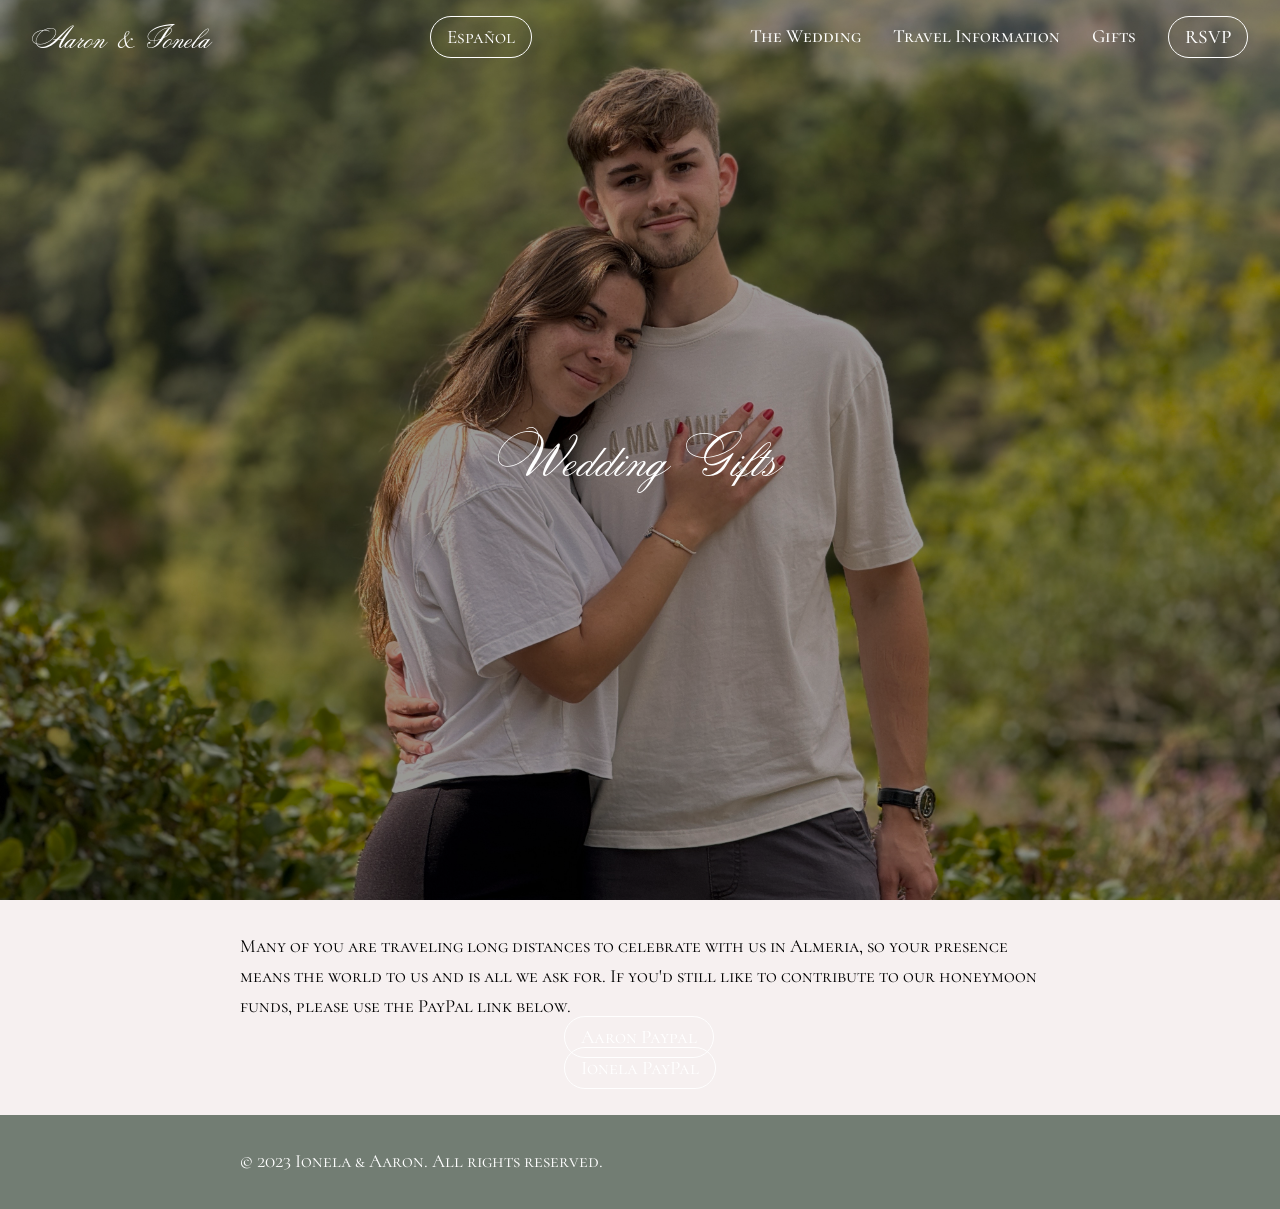
==== gifts.html @ f9d9bc96 "Add files via upload" ====
<!DOCTYPE html>
<html lang="en">
<head>
    <meta charset="UTF-8">
    <meta name="viewport" content="width=device-width, initial-scale=1.0, viewport-fit=cover">
    <title>Wedding Gifts</title>
    <link rel="stylesheet" href="style.css">
    <link rel="preconnect" href="https://fonts.googleapis.com">
    
    <!-- Alex Brush --> <link rel="preconnect" href="https://fonts.googleapis.com">
    <!-- Alex Brush --> <link rel="preconnect" href="https://fonts.gstatic.com" crossorigin>
    <!-- Alex Brush --> <link href="https://fonts.googleapis.com/css2?family=Alex+Brush&display=swap" rel="stylesheet">

    <!-- Cormorant SC font --> <link rel="preconnect" href="https://fonts.googleapis.com">
    <!-- Cormorant SC font --> <link rel="preconnect" href="https://fonts.gstatic.com" crossorigin>
    <!-- Cormorant SC font --> <link href="https://fonts.googleapis.com/css2?family=Cormorant+SC:wght@300;400;500;600;700&family=Libre+Baskerville:ital,wght@0,400;0,700;1,400&family=Monsieur+La+Doulaise&display=swap" rel="stylesheet">

    <!-- Forum font --> <link rel="preconnect" href="https://fonts.googleapis.com">
    <!-- Forum font --> <link rel="preconnect" href="https://fonts.gstatic.com" crossorigin>
    <!-- Forum font --> <link href="https://fonts.googleapis.com/css2?family=Forum&display=swap" rel="stylesheet">

</head>

<body class="gifts">
    <div id="navbar-container"></div>

    <!-- Language transition overlay (needed for the button to work!) -->
    <div id="lang-transition-overlay"></div>

    <!--English gifts-->
    <header class="header-image lang lang-en active">
        <h1>Wedding Gifts</h1>
    </header>

    <!--Spanish gifts-->
    <header class="header-image lang lang-es">
        <h1>Regalos de Boda</h1>
    </header>

<main>
    <div class="gifts content lang lang-en active">
        <p>Many of you are traveling long distances to celebrate with us in Almeria, so your presence means the world to us and is all we ask for. If you'd still like to contribute to our honeymoon funds, please use the PayPal link below.</p>
        <ul>
            <li><a href="https://www.paypal.com" class="button dark" target="_blank">Aaron Paypal</a></li>
            <li><a href="https://www.paypal.com" class="button dark" target="_blank">Ionela PayPal</a></li>
        </ul>
    </div>

    <div class="gifts content lang lang-es">
        <p>Para nosotros el mayor regalo es poder celebrar este d’ia con todos vosotros.. Aún así, si os ilusiona hacernos un regalo, podriais contribuir para nuestra luna de miel o hacer un donativo a traves de paypal o pidiendo mis datos bancarios.</p>
        <ul>
            <li><a href="https://www.paypal.com" class="button dark" target="_blank">Aaron Paypal</a></li>
            <li><a href="https://www.paypal.com" class="button dark" target="_blank">Ionela PayPal</a></li>
        </ul>
</main>

<footer>
    <p>&copy; 2023 Ionela & Aaron. All rights reserved.</p>
</footer>

<script src="assets/js/main.js" defer></script>
---- style.css ----
.alex-brush-regular {
  font-family: "Alex Brush", cursive;
  font-weight: 400;
  font-style: normal;
}
  
  .cormorant-sc-light {
    font-family: "Cormorant SC", serif;
    font-weight: 300;
    font-style: normal;
  }
  
  .cormorant-sc-regular {
    font-family: "Cormorant SC", serif;
    font-weight: 400;
    font-style: normal;
  }
  
  .cormorant-sc-medium {
    font-family: "Cormorant SC", serif;
    font-weight: 500;
    font-style: normal;
  }
  
  .cormorant-sc-semibold {
    font-family: "Cormorant SC", serif;
    font-weight: 600;
    font-style: normal;
  }
  
  .cormorant-sc-bold {
    font-family: "Cormorant SC", serif;
    font-weight: 700;
    font-style: normal;
  }

  .forum-regular {
    font-family: "Forum", serif;
    font-weight: 400;
    font-style: normal;
  }
  
  @font-face {
    font-family: 'Citadel Script';
    src: url(assets/Fonts/CitadelScriptStd.otf);
    font-weight: normal;
    font-style: normal;
  }



* {
    margin: 0;
    padding: 0;
    box-sizing: border-box;
  }

body {
  margin: 0;
  background-color: #F6F0F0;
  padding: 0;
  overflow-x: hidden;
  padding-top: env(safe-area-inset-top);
  padding-left: env(safe-area-inset-left);
  padding-right: env(safe-area-inset-right);
  padding-bottom: env(safe-area-inset-bottom);
}

body, html {
    font-family: serif;
    margin: 0;
    padding: 0;
    scroll-behavior: smooth;
    height: 100%;
}

h1 {
    font-family: "Citadel Script", cursive;
    font-weight: 400;
    font-style: normal;
    font-size: 3.5rem;
}

h2 {
    font-family: "Cormorant SC", serif;
    font-weight: 200;
    font-style: normal;
    font-size: 2.5rem;
    margin: 20px;
}

h3 {
    font-family: "Cormorant SC", serif;
    font-weight: 400;
    font-style: normal;
    margin: 10px;
    font-size: 1.5rem;
}

p {
    font-family: "Cormorant SC", serif;
    font-weight: 400;
    font-style: normal;
    font-size: 14pt;
    max-width: 800px;
    text-align: left;
    margin: 0 auto;
    line-height: 1.6;
}

li {
    font-family: "Cormorant SC", serif;
    font-weight: 400;
    font-style: normal;
    font-size: 14pt;
    max-width: 800px;
    text-align: left;
    margin: 0 auto;
    line-height: 1.6;
}

ul {
  list-style: none;
}

a {
    text-decoration: none;
    color: inherit;
}

.header-image h2 {
  font-family: "Cormorant SC", serif;
  font-weight: 400;
  font-style: normal;
  font-size: 2rem;
}

.header-image {
    background-image: url('assets/images/header2.jpg');
    background-size: cover;
    background-position: center;
    background-repeat: no-repeat;
    height: 100vh;
    color: white;
    display: flex;
    flex-direction: column;
    justify-content: center;
    align-items: center;
    text-align: center;
    position: relative;
    padding-top: calc(1rem + env(safe-area-inset-top));
}

/* Overlay using ::before */
.header-image::before {
  content: "";
  position: absolute;
  top: 0;
  left: 0;
  width: 100%;
  height: 100%;
  background-color: rgba(0, 0, 0, 0.4); /* black with 30% opacity */
  z-index: 0; /* behind text */
}

/* Make sure header content is above the overlay */
.header-image > * {
  position: relative;
  z-index: 1;
}

@media (max-width: 800px) {
    .header-image {
      background-image: url('assets/images/header.jpg');

    }
  }
  

  /* Language selection */
  .lang {
    opacity: 0;
    transition: opacity 0.5s ease;
    display: none;
  }
  
  .lang.active {
    display: block;
    opacity: 1;
  }

  section.lang.active, div.lang.active {
    display: flex;
    flex-direction: column;
}

body:not(.js-enabled) .lang-es {
  display: none !important;
}

body:not(.js-enabled) .lang-en {
  display: flex !important;
}

  #lang-transition-overlay {
    position: fixed;
    top: 0;
    left: 0;
    width: 100vw;
    height: 100vh;
    opacity: 0;
    pointer-events: none;
    z-index: 9999;
    transition: opacity 0.5s ease;
    backdrop-filter: blur(10px);
    background-color: rgba(255, 255, 255, 0.15);
  }

  #lang-transition-overlay.active {
    opacity: 1;
    pointer-events: all;
  }

  button#lang-toggle {
    padding: 0.5rem 1rem;
    background-color: transparent;
    border: 1px solid white;
    color: white;
    font-size: 1.2rem;
    cursor: pointer;
    transition: background-color 0.3s ease;
  }
  
  button#lang-toggle:hover {
    background-color: rgba(255, 255, 255, 0.2);
  }
  


  /* Navbar container */
  .navbar {
    display: flex;
    justify-content: space-between;
    align-items: center;
    padding: 1rem 2rem;
    position: fixed;
    top: 0;
    width: 100%;
    z-index: 1000;
    background-color: transparent;
    transition: background-color 0.3s ease, backdrop-filter 0.3s ease;
    color: white;
  }

  .navbar.scrolled {
    background-color: rgba(255, 255, 255, 0.25);
    backdrop-filter: blur(10px);
    -webkit-backdrop-filter: blur(10px);
    color: #fff;
    box-shadow: 0 4px 10px rgba(0, 0, 0, 0.05);
  }

  .navbar.scrolled .nav-links li a {
    color: #fff;
  }
  
  .navbar .nav-links li a {
    transition: color 0.3s ease;
  }
  
  
  
  /* Logo */
  .nav-logo {
    font-size: 2rem;
    font-family: "Citadel Script", serif;
    mix-blend-mode: difference;
  }

  .nav-right {
    display: flex;
    align-items: center;
    gap: 1.5rem;
  }

  .nav-links-wrapper {
    display: flex;
    align-items: center;
  }
  
  /* Navigation links */
  .nav-links {
    list-style: none;
    display: flex;
    gap: 2rem;
    text-align: center;
    font-family: "Cormorant SC", serif;
    font-size: 1.5rem;
    align-items: center;
    justify-content: flex-end;
  }

  .nav-links.active {
    transform: translateX(0);
  }
  
  .nav-links li a {
    color: white;
    text-decoration: none;
    font-weight: 500;
    transition: color 0.3s ease;
  }
  
  .nav-links li a:hover {
    color: #727D73;
  }
  /* Hamburger styles */
  .hamburger {
    display: none;
    font-size: 2rem;
    cursor: pointer;
  }

  .close-menu {
    display: none;
    position: absolute;
    top: 30px;
    right: 30px;
    font-size: 2rem;
    color: #fff;
    cursor: pointer;
    z-index: 1001;
    font-family: sans-serif;
    font-weight: 400;
  }
  
  
  .close-menu:hover {
    color: #727D73;
  }
  
  /* Responsive - mobile */
  @media (max-width: 800px) {
    .hamburger {
      display: block;
    }
  
    .nav-links {
      flex-direction: column;
      justify-content: center;
      align-items: center;
      gap: 2rem;
      background-color: #AAB99A;
      position: fixed;
      top: 0;
      left: 0;
      width: 100%;
      height: 100vh;
      z-index: 999;
      transform: translateX(100%);
      transition: transform 0.5s ease-in-out;
    }
    
    .nav-links.active {
      transform: translateX(0);
    }
    

    .nav-links li a {
      font-size: 1.5rem;
      color: white;
      text-decoration: none;
      font-weight: 500;
    }

    .nav-links li a:hover {
      color: #727D73;
    }

    h3 {
        text-align: center;
    }
    
    .close-menu {
      display: block;
    }
  }
  


  .countdown-box {
    display: flex;
    justify-content: center;
    gap: 20px; /* spacing between boxes */
    margin: 20px 0;
    opacity: 0;
    transform: translateY(10px);
    transition: opacity 1s ease, transform 1s ease;
  }

  .countdown-box.visible {
    opacity: 1;
    transform: translateY(0);
  }

.time-box {
  text-align: center;
  background-color: rgba(255, 255, 255, 0.0);
  padding: 10px 15px;
  border-radius: 8px;
  font-size: 1.2rem;
}

.time-box span {
  display: block;
  font-size: 1.5rem;
  font-weight: bold;
  color: #fff;
  font-family: 'Cormorant SC', serif; /* or your preferred font */
}

.time-box small {
  font-size: 1.2rem;
  color: #fff;
  font-family: 'Cormorant SC', serif;
}

.header-link {
  padding-top: 40px;
}

.button {
  font-family: "Cormorant SC", serif;
  font-weight: 400;
  font-style: normal;
  font-size: 1.2rem;
  background-color: transparent;
  color: #fff;
  align-items: center;
  text-decoration: none;
  border: 1px solid #fff;
  padding: 0.5rem 1rem;
  border-radius: 30px;
  cursor: pointer;
  transition: background-color 0.3s ease;
}

.button:hover {
  background-color: rgba(255, 255, 255, 0.2);
  color: #fff;
  transition: all 0.3s ease-in-out;
}

section {
    width: 100%;
  }


.head {
  text-align: center;
  display: flex;
  flex-direction: row;
  align-items: center;
  gap: 0rem;
  width: 100%;
}

.picture {
  flex: 1;
  position: relative;
  background-size: cover;
  background-position: center;
  background-repeat: no-repeat;
  background-color: rgba(0, 0, 0, 0.4); /* fallback color */
  height: 75vh;
}

.picture::before {
  content: "";
  position: absolute;
  top: 0;
  left: 0;
  width: 100%;
  height: 100%;
  background-color: rgba(0, 0, 0, 0.4);
  z-index: 0;
}

.content {
  flex: 1;
  flex-direction: column;
  justify-content: center;
  align-items: center;
  padding: 2rem;
  text-align: center;
}

.overlay-text {
  position: absolute;
  top: 50%;
  left: 50%;
  transform: translate(-50%, -50%); /* center the text */
  color: white;
  text-align: center;
  padding: 1rem;
  background-color: rgba(0, 0, 0, 0.0); /* optional dark overlay behind text */
  border-radius: 10px;
  font-size: 1.5rem;
}

.left {
  order: 1;
}

.right {
  order: 2;
}

@media (max-width: 800px) {
  .head {
    flex-direction: column;
    text-align: center;
    height: auto;
  }
    
  .picture {
    width: 100%;
    background-size: cover;
    background-position: center;
    background-repeat: no-repeat;
    min-height: 300px;
  }
    
  .content {
    padding: 2.2rem;
   }

  .left {
    order: 1;
  }

  .right {
      order: 1;
  }
  .content {
    order: 2;
  }
 }



/* LOCATION CONTENT */  
  .location .head {
    background-color: #727D73;
    color: #F6F0F0;
  }


  .location .picture {
    background-image: url("assets/images/location.jpg");
  }

  .location .content p:last-of-type {
    margin-bottom: 20px;
  } /* Added to select the last paragraph in the location content as the <p> tag above it has margin: 0 auto; in your CSS (style.css, line 104), which removes its bottom margin entirely. */


   
/* WEDDING CONTENT */

  .wedding .picture {
    background-image: url('assets/images/wedding.jpg');
  }   



/* RSVP CONTENT */

.rsvp .head {
  flex-direction: column;
}

.form {
    width: 100%;
    max-width: 500px;
    order: 2;
    display: flex;
    flex-direction: row;
    justify-content: center;
    align-items: center;
    padding: 1.5rem;
  }

  .rsvp-name {
    margin-bottom: 1rem;
  }

  #rsvp-loading {
    position: fixed;
    top: 50%;
    left: 50%;
    transform: translate(-50%, -50%);
    background: rgba(255, 255, 255, 0.9);
    padding: 1rem 2rem;
    border-radius: 8px;
    font-family: "Cormorant SC", serif;
    font-size: 1.2rem;
    box-shadow: 0 0 10px rgba(0, 0, 0, 0.15);
    z-index: 9999;
    display: none;
  }

input {
    padding: 10px;
    border: 1px solid #ccc;
    border-radius: 25px;
  }

  label {
    font-family: "Cormorant SC", serif;
    font-weight: 400;
    font-style: normal;
  }

  form > .button {
    margin-top: 20px;
    color: #727D73;
    border: 1px solid #727D73;
  }

  form > .button:hover {
    background-color: #727D73;
    color: #fff;
    transition: all 0.3s ease-in-out;
    border: 1px solid #fff;
  }

  footer {
    background-color: #727D73;
    color: white;
    text-align: center;
    padding: 2rem;
    font-family: "Cormorant SC", serif;
  }




/* TRAVEL HEADER */
  .travel .header-image {
    background-image: url('assets/images/header-travel-desktop.jpg');
}

@media (max-width: 800px) {
    .travel .header-image {
      background-image: url('assets/images/header-travel-mobile.jpg');
    }
  }

/* TRAVEL CONTENT */
.travel-info .head {
  flex-direction: column;
}

.accomodation .button {
  margin-top: 20px;
  color: #727D73;
  border: 1px solid #727D73;
}

.accomodation .button:hover {
  background-color: #727D73;
  color: #fff;
  transition: all 0.3s ease-in-out;
  border: 1px solid #fff;
}

/* DUBLIN CONTENT */
.dublin .head {
  background-color: #727D73;
  color: #F6F0F0;
}

  .dublin .picture {
    background-image: url('assets/images/dublin.jpg');
  }

/* WEST COAST CONTENT */
  .west .picture {
    background-image: url('assets/images/westcoast.jpg');
  }
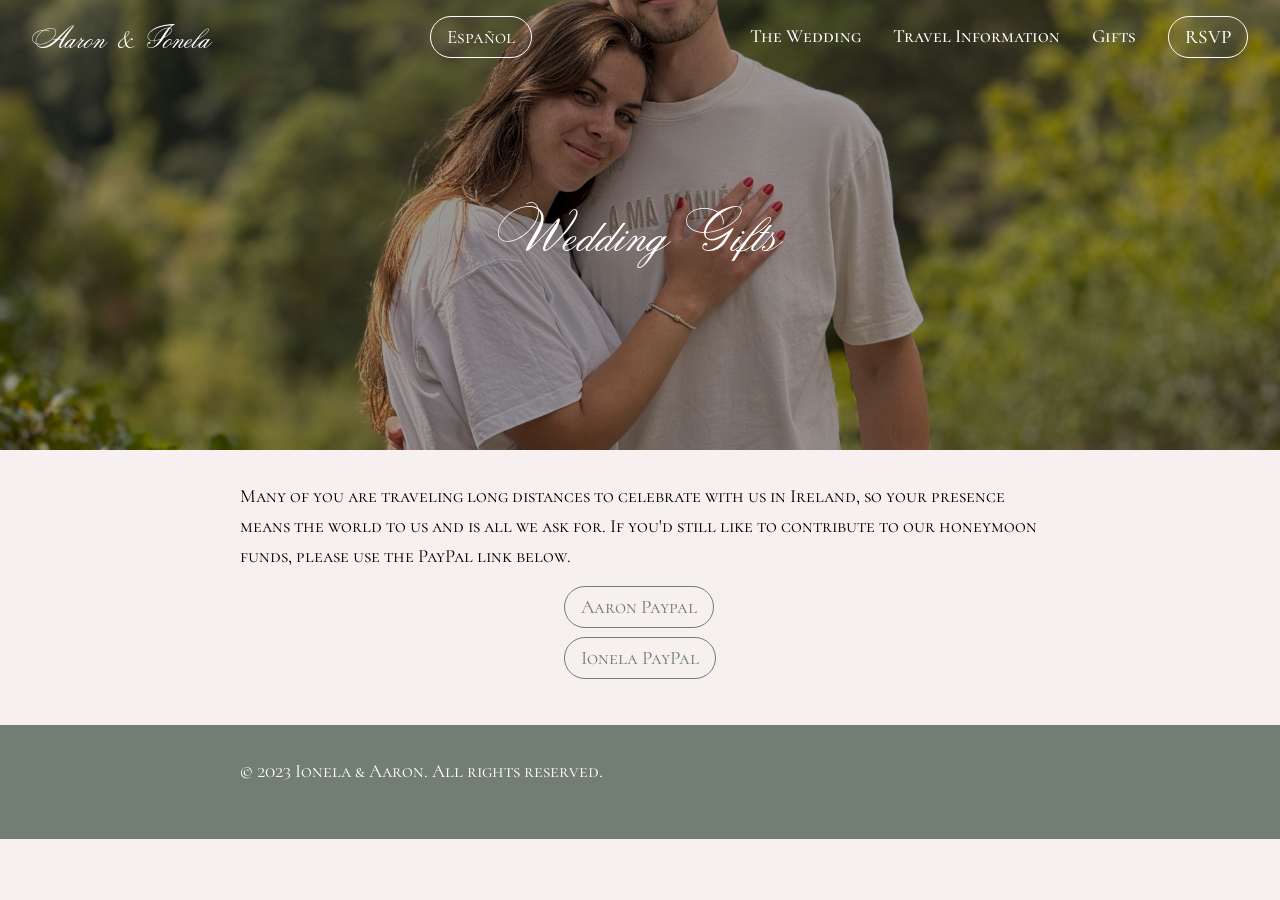
==== commit 9fcf4d87: "Update gifts.html" ====
--- a/gifts.html
+++ b/gifts.html
@@ -39,7 +39,7 @@
 
 <main>
     <div class="gifts content lang lang-en active">
-        <p>Many of you are traveling long distances to celebrate with us in Almeria, so your presence means the world to us and is all we ask for. If you'd still like to contribute to our honeymoon funds, please use the PayPal link below.</p>
+        <p>Many of you are traveling long distances to celebrate with us in Ireland, so your presence means the world to us and is all we ask for. If you'd still like to contribute to our honeymoon funds, please use the PayPal link below.</p>
         <ul>
             <li><a href="https://www.paypal.com" class="button dark" target="_blank">Aaron Paypal</a></li>
             <li><a href="https://www.paypal.com" class="button dark" target="_blank">Ionela PayPal</a></li>
@@ -47,7 +47,7 @@
     </div>
 
     <div class="gifts content lang lang-es">
-        <p>Para nosotros el mayor regalo es poder celebrar este d’ia con todos vosotros.. Aún así, si os ilusiona hacernos un regalo, podriais contribuir para nuestra luna de miel o hacer un donativo a traves de paypal o pidiendo mis datos bancarios.</p>
+        <p>Para nosotros el mayor regalo es poder celebrar este dia con todos vosotros.. Aún así, si os ilusiona hacernos un regalo, podriais contribuir para nuestra luna de miel o hacer un donativo a traves de paypal o pidiendo mis datos bancarios.</p>
         <ul>
             <li><a href="https://www.paypal.com" class="button dark" target="_blank">Aaron Paypal</a></li>
             <li><a href="https://www.paypal.com" class="button dark" target="_blank">Ionela PayPal</a></li>
--- a/style.css
+++ b/style.css
@@ -451,6 +451,19 @@
   transition: all 0.3s ease-in-out;
 }
 
+.button.dark {
+  margin-top: 20px;
+  color: #727D73;
+  border: 1px solid #727D73;
+}
+
+.button.dark:hover {
+  background-color: #727D73;
+  color: #fff;
+  transition: all 0.3s ease-in-out;
+  border: 1px solid #fff;
+}
+
 section {
     width: 100%;
   }
@@ -662,19 +675,6 @@
   flex-direction: column;
 }
 
-.accomodation .button {
-  margin-top: 20px;
-  color: #727D73;
-  border: 1px solid #727D73;
-}
-
-.accomodation .button:hover {
-  background-color: #727D73;
-  color: #fff;
-  transition: all 0.3s ease-in-out;
-  border: 1px solid #fff;
-}
-
 /* DUBLIN CONTENT */
 .dublin .head {
   background-color: #727D73;
@@ -688,4 +688,21 @@
 /* WEST COAST CONTENT */
   .west .picture {
     background-image: url('assets/images/westcoast.jpg');
+  }
+
+/* GIFT REGISTRY */
+  .gifts .header-image {
+    background-image: url('assets/images/gifts-header.jpg');
+    height: 50vh;
+    background-size: cover;
+    background-position: center;
+    background-repeat: no-repeat;
+  }
+
+  .gifts p:last-of-type {
+    margin-bottom: 20px;
+  }
+
+  .gifts.content li {
+    margin-bottom: 20px;
   }
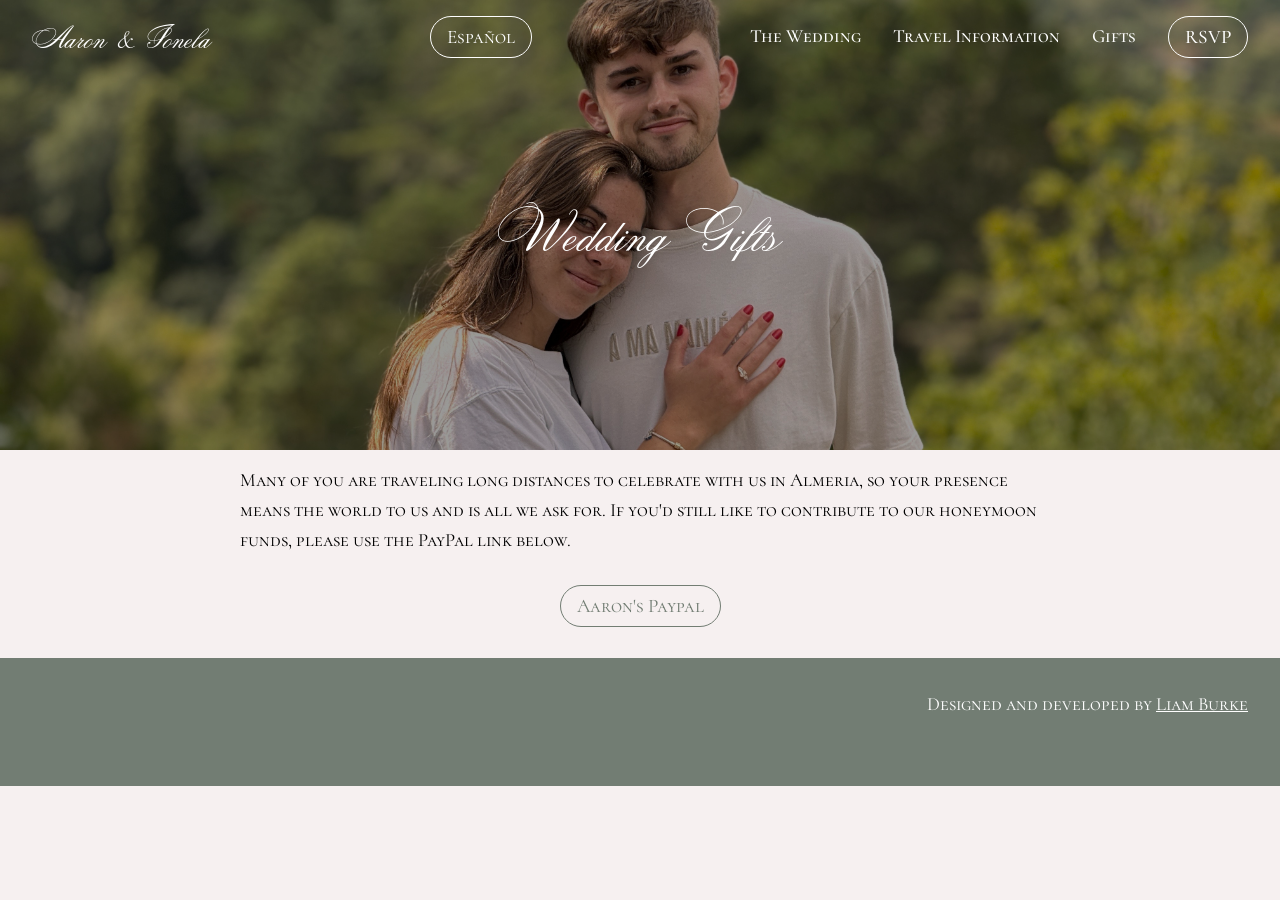
==== commit 09c27106: "Add files via upload" ====
--- a/gifts.html
+++ b/gifts.html
@@ -38,24 +38,24 @@
     </header>
 
 <main>
+    <!--English gifts-->
     <div class="gifts content lang lang-en active">
-        <p>Many of you are traveling long distances to celebrate with us in Ireland, so your presence means the world to us and is all we ask for. If you'd still like to contribute to our honeymoon funds, please use the PayPal link below.</p>
+        <p>Many of you are traveling long distances to celebrate with us in Almeria, so your presence means the world to us and is all we ask for. If you'd still like to contribute to our honeymoon funds, please use the PayPal link below.</p>
         <ul>
-            <li><a href="https://www.paypal.com" class="button dark" target="_blank">Aaron Paypal</a></li>
-            <li><a href="https://www.paypal.com" class="button dark" target="_blank">Ionela PayPal</a></li>
+            <li><a href="https://www.paypal.com" class="button dark" target="_blank">Aaron's Paypal</a></li>
         </ul>
     </div>
 
+    <!--Spanish gifts-->
     <div class="gifts content lang lang-es">
-        <p>Para nosotros el mayor regalo es poder celebrar este dia con todos vosotros.. Aún así, si os ilusiona hacernos un regalo, podriais contribuir para nuestra luna de miel o hacer un donativo a traves de paypal o pidiendo mis datos bancarios.</p>
+        <p>Para nosotros el mayor regalo es poder celebrar este d’ia con todos vosotros.. Aún así, si os ilusiona hacernos un regalo, podriais contribuir para nuestra luna de miel o hacer un donativo a traves de paypal o pidiendo mis datos bancarios.</p>
         <ul>
-            <li><a href="https://www.paypal.com" class="button dark" target="_blank">Aaron Paypal</a></li>
-            <li><a href="https://www.paypal.com" class="button dark" target="_blank">Ionela PayPal</a></li>
+            <li><a href="https://www.paypal.com" class="button dark" target="_blank">Paypal de Aaron</a></li>
         </ul>
 </main>
 
 <footer>
-    <p>&copy; 2023 Ionela & Aaron. All rights reserved.</p>
+    <p>Designed and developed by <a href="liamburkeblue@gmail.com">Liam Burke</a></p>
 </footer>
 
 <script src="assets/js/main.js" defer></script>
--- a/style.css
+++ b/style.css
@@ -452,7 +452,7 @@
 }
 
 .button.dark {
-  margin-top: 20px;
+  margin-top: 30px;
   color: #727D73;
   border: 1px solid #727D73;
 }
@@ -504,7 +504,7 @@
   flex-direction: column;
   justify-content: center;
   align-items: center;
-  padding: 2rem;
+  padding: 1rem 1.5rem 1rem 1.5rem;
   text-align: center;
 }
 
@@ -574,7 +574,7 @@
   }
 
   .location .content p:last-of-type {
-    margin-bottom: 20px;
+    margin-bottom: 35px;
   } /* Added to select the last paragraph in the location content as the <p> tag above it has margin: 0 auto; in your CSS (style.css, line 104), which removes its bottom margin entirely. */
 
 
@@ -605,8 +605,13 @@
   }
 
   .rsvp-name {
+    position: relative;
     margin-bottom: 1rem;
   }
+
+  .rsvp-name input {
+    padding-right: 2rem; /* Make space for the X */
+  }  
 
   #rsvp-loading {
     position: fixed;
@@ -636,7 +641,7 @@
   }
 
   form > .button {
-    margin-top: 20px;
+    margin-top: 30px;
     color: #727D73;
     border: 1px solid #727D73;
   }
@@ -648,13 +653,22 @@
     border: 1px solid #fff;
   }
 
-  footer {
-    background-color: #727D73;
-    color: white;
-    text-align: center;
-    padding: 2rem;
-    font-family: "Cormorant SC", serif;
-  }
+  .remove-guest-btn {
+    position: absolute;
+    top: 50%;
+    right: 0.5rem;
+    transform: translateY(-50%);
+    background: none;
+    border: none;
+    color: #727d73;
+    font-size: 1rem;
+    cursor: pointer;
+    padding: 0;
+  }
+  
+  .remove-guest-btn:hover {
+    color: #727D73;
+  }  
 
 
 
@@ -695,14 +709,36 @@
     background-image: url('assets/images/gifts-header.jpg');
     height: 50vh;
     background-size: cover;
-    background-position: center;
+    background-position: 50% 25%;
     background-repeat: no-repeat;
   }
 
   .gifts p:last-of-type {
-    margin-bottom: 20px;
+    margin-bottom: 35px;
   }
 
   .gifts.content li {
     margin-bottom: 20px;
+  }
+
+
+/* FOOTER */
+
+  footer {
+    background-color: #727D73;
+    color: white;
+    text-align: right;
+    padding: 2rem;
+    font-family: "Cormorant SC", serif;
+  }
+
+  footer p {
+    margin-left: auto;
+    margin-right: 0;
+    width: fit-content;
+  }
+
+  footer p a {
+    color: #fff;
+    text-decoration: underline;
   }
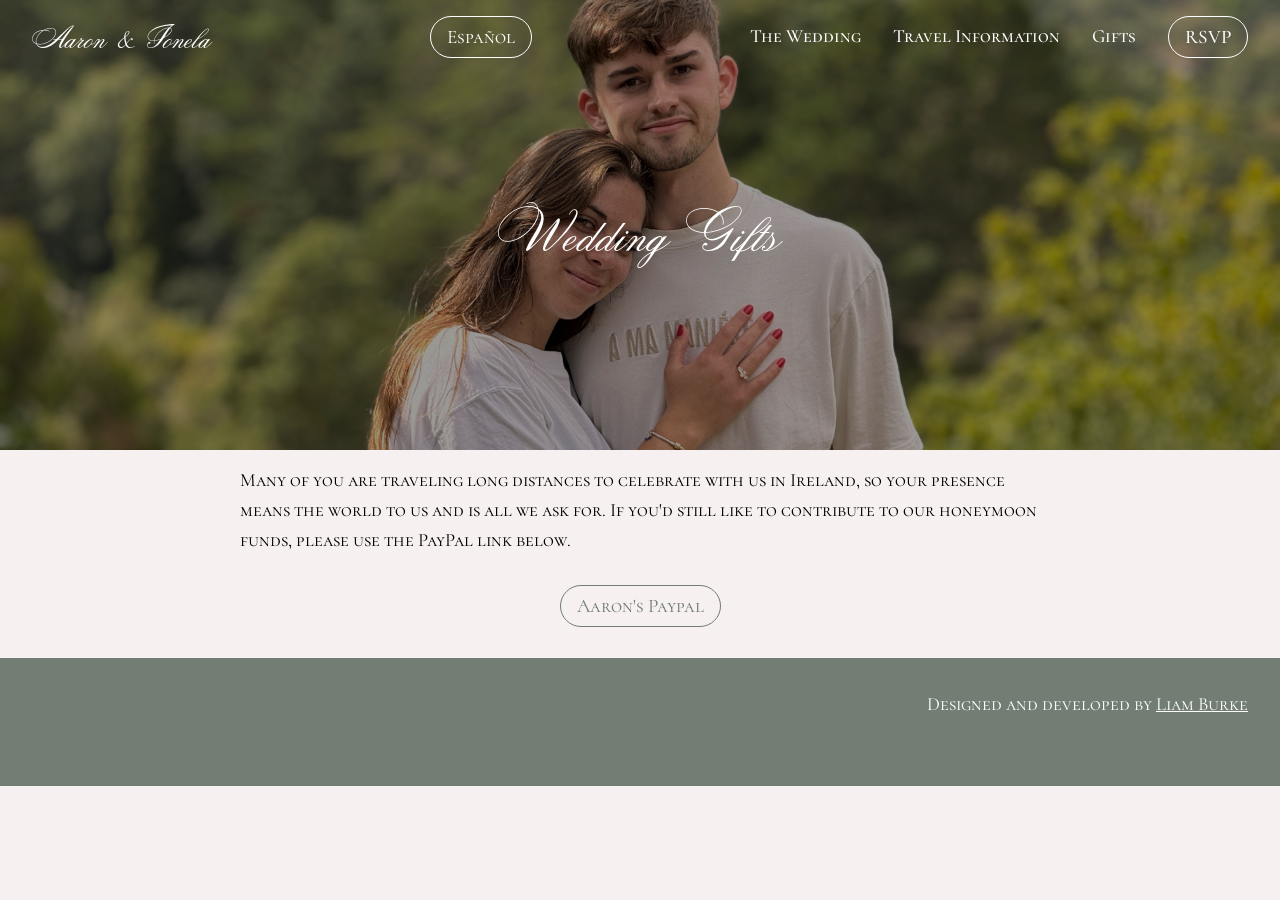
==== commit 53db7334: "Add files via upload" ====
--- a/gifts.html
+++ b/gifts.html
@@ -40,7 +40,7 @@
 <main>
     <!--English gifts-->
     <div class="gifts content lang lang-en active">
-        <p>Many of you are traveling long distances to celebrate with us in Almeria, so your presence means the world to us and is all we ask for. If you'd still like to contribute to our honeymoon funds, please use the PayPal link below.</p>
+        <p>Many of you are traveling long distances to celebrate with us in Ireland, so your presence means the world to us and is all we ask for. If you'd still like to contribute to our honeymoon funds, please use the PayPal link below.</p>
         <ul>
             <li><a href="https://www.paypal.com" class="button dark" target="_blank">Aaron's Paypal</a></li>
         </ul>
@@ -48,7 +48,7 @@
 
     <!--Spanish gifts-->
     <div class="gifts content lang lang-es">
-        <p>Para nosotros el mayor regalo es poder celebrar este d’ia con todos vosotros.. Aún así, si os ilusiona hacernos un regalo, podriais contribuir para nuestra luna de miel o hacer un donativo a traves de paypal o pidiendo mis datos bancarios.</p>
+        <p>Para nosotros el mayor regalo es poder celebrar este dia con todos vosotros.. Aún así, si os ilusiona hacernos un regalo, podriais contribuir para nuestra luna de miel o hacer un donativo a traves de paypal o pidiendo mis datos bancarios.</p>
         <ul>
             <li><a href="https://www.paypal.com" class="button dark" target="_blank">Paypal de Aaron</a></li>
         </ul>
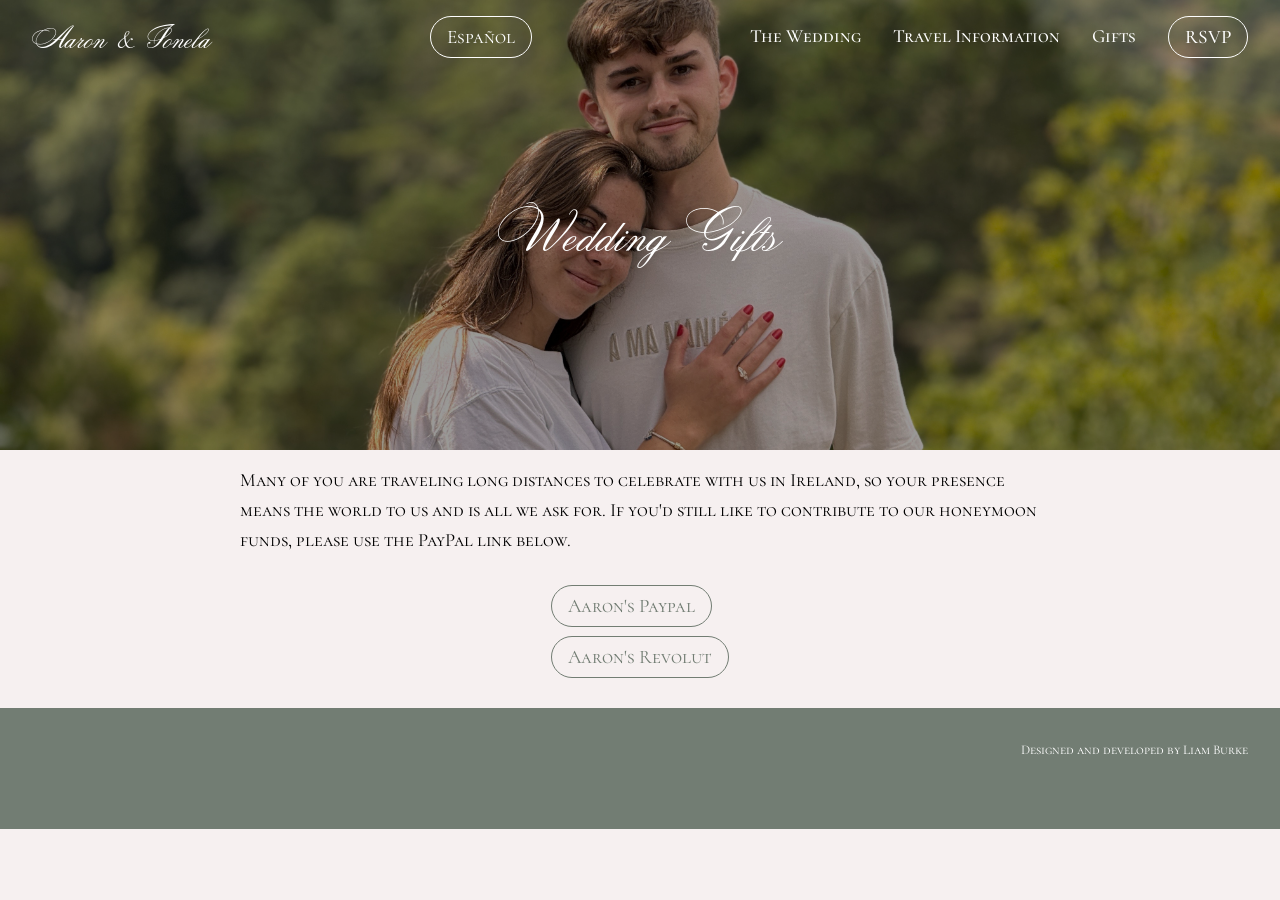
==== commit fd2c590e: "Add files via upload" ====
--- a/gifts.html
+++ b/gifts.html
@@ -42,7 +42,8 @@
     <div class="gifts content lang lang-en active">
         <p>Many of you are traveling long distances to celebrate with us in Ireland, so your presence means the world to us and is all we ask for. If you'd still like to contribute to our honeymoon funds, please use the PayPal link below.</p>
         <ul>
-            <li><a href="https://www.paypal.com" class="button dark" target="_blank">Aaron's Paypal</a></li>
+            <li><a href="https://www.paypal.me/aaronW20" class="button dark" target="_blank">Aaron's Paypal</a></li>
+            <li><a href="https://revolut.me/aaronn7pd" class="button dark" target="_blank">Aaron's Revolut</a></li>
         </ul>
     </div>
 
@@ -50,12 +51,17 @@
     <div class="gifts content lang lang-es">
         <p>Para nosotros el mayor regalo es poder celebrar este dia con todos vosotros.. Aún así, si os ilusiona hacernos un regalo, podriais contribuir para nuestra luna de miel o hacer un donativo a traves de paypal o pidiendo mis datos bancarios.</p>
         <ul>
-            <li><a href="https://www.paypal.com" class="button dark" target="_blank">Paypal de Aaron</a></li>
+            <li><a href="https://www.paypal.me/aaronW20" class="button dark" target="_blank">Paypal de Aaron</a></li>
+            <li><a href="https://revolut.me/aaronn7pd" class="button dark" target="_blank">Revolut de Aaron</a></li>
         </ul>
 </main>
 
-<footer>
-    <p>Designed and developed by <a href="liamburkeblue@gmail.com">Liam Burke</a></p>
+<footer class="lang lang-en active">
+    <p>Designed and developed by Liam Burke</p>
+</footer>
+
+<footer class="lang lang-es">
+  <p>Diseñado y desarrollado por Liam Burke</p>
 </footer>
 
 <script src="assets/js/main.js" defer></script>
--- a/style.css
+++ b/style.css
@@ -588,25 +588,23 @@
 
 
 /* RSVP CONTENT */
-
-.rsvp .head {
-  flex-direction: column;
-}
-
-.form {
-    width: 100%;
-    max-width: 500px;
-    order: 2;
-    display: flex;
-    flex-direction: row;
+.rsvp .form {
+    display: flex;
     justify-content: center;
     align-items: center;
     padding: 1.5rem;
   }
 
+  .rsvp-form {
+    align-items:center;
+    justify-content: center;
+  }
+
   .rsvp-name {
     position: relative;
     margin-bottom: 1rem;
+    align-items: center;
+    justify-content: center;
   }
 
   .rsvp-name input {
@@ -689,6 +687,10 @@
   flex-direction: column;
 }
 
+.button-container {
+  margin: 30px 0;
+}
+
 /* DUBLIN CONTENT */
 .dublin .head {
   background-color: #727D73;
@@ -736,9 +738,19 @@
     margin-left: auto;
     margin-right: 0;
     width: fit-content;
+    font-size: 10pt;
   }
 
   footer p a {
     color: #fff;
     text-decoration: underline;
+  }
+
+  
+  /* GOOGLE RECAPTCHA */
+  .g-recaptcha {
+    margin: 15px 0 0 0;
+    display: flex;
+    justify-content: center;
+    align-items: center;
   }
